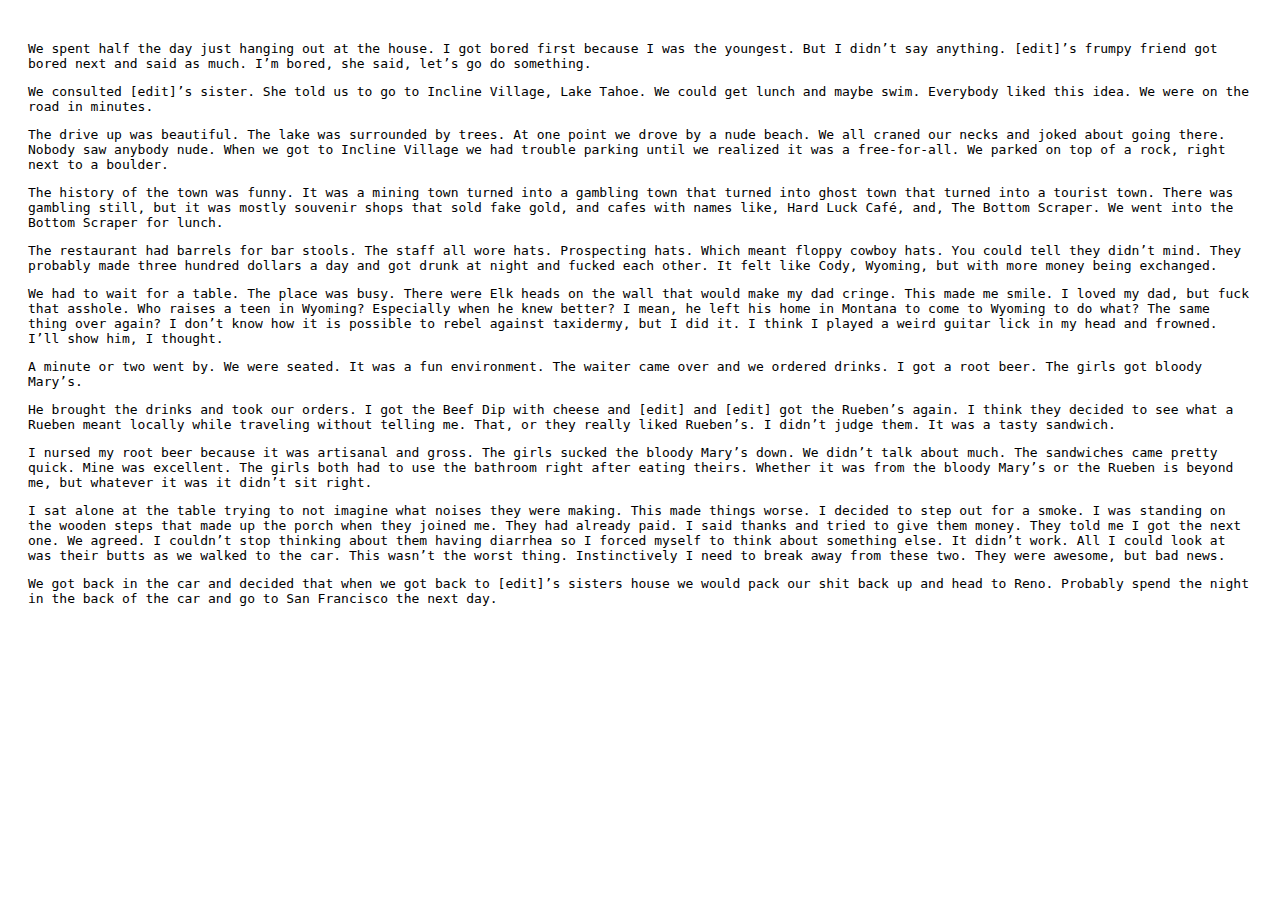
==== index.html @ c4f98f54 "initial commit" ====
<!DOCTYPE html>
<html lang="en">
<head>
	<meta charset="utf-8" />
	<title></title>
	<script>
		function init() {
			setInterval(function() {
				find_string = find_chars.substr( Math.floor(Math.random() * find_chars.length - 1), 1);
				decay(find_string);
			}, 100);
		}

		function decay(find_string) {
			var treeWalker = document.createTreeWalker(document.body, NodeFilter.SHOW_TEXT);
			while(treeWalker.nextNode()) {
//					replace_string = find_chars.substr( Math.floor(Math.random() * find_chars.length - 1), 1);
					var node = treeWalker.currentNode;
//					re = new RegExp(find_string, "g");
					newStr = '';
					for (var i = 0, len = node.nodeValue.length; i < len; i++) {
						c = node.nodeValue[i];
						if (Math.random() > .99993) {
							newStr += find_chars.substr( Math.floor(Math.random() * find_chars.length - 1), 1);
							if (Math.random() > .5) {
//								newStr += find_chars.substr( Math.floor(Math.random() * find_chars.length - 1), 1);
							}
						} else {
							//if (Math.random() < .99995) {
								newStr += c;
							//}
						}
					}
					//$c(newStr);
					//node.nodeValue = node.nodeValue.replace(re, replace_string);
					node.nodeValue = newStr;
			}
		}
		
		var find_chars = "0123456789abcdefghijklmnopqurstuvwxyzABCDEFGHIJKLMNOPQURSTUVWXYZ®†¥©∂≈ßåœ™¢§¶°—∏Æ¯ÂÇ√≈ßå’-[] ";
	
		function $c(x) {
			console.log(x);
		}
	</script>
</head>
<body onload="init()" style="font-family:monospace; padding: 20px">
<p>We spent half the day just hanging out at the house. I got bored first because I was the youngest. But I didn’t say anything. [edit]’s frumpy friend got bored next and said as much. I’m bored, she said, let’s go do something.</p>

<p>We consulted [edit]’s sister. She told us to go to Incline Village, Lake Tahoe. We could get lunch and maybe swim. Everybody liked this idea. We were on the road in minutes.</p>

<p>The drive up was beautiful. The lake was surrounded by trees. At one point we drove by a nude beach. We all craned our necks and joked about going there. Nobody saw anybody nude. When we got to Incline Village we had trouble parking until we realized it was a free-for-all. We parked on top of a rock, right next to a boulder.</p>

<p>The history of the town was funny. It was a mining town turned into a gambling town that turned into ghost town that turned into a tourist town. There was gambling still, but it was mostly souvenir shops that sold fake gold, and cafes with names like, Hard Luck Café, and, The Bottom Scraper. We went into the Bottom Scraper for lunch.</p>

<p>The restaurant had barrels for bar stools. The staff all wore hats. Prospecting hats. Which meant floppy cowboy hats. You could tell they didn’t mind. They probably made three hundred dollars a day and got drunk at night and fucked each other. It felt like Cody, Wyoming, but with more money being exchanged.</p>

<p>We had to wait for a table. The place was busy. There were Elk heads on the wall that would make my dad cringe. This made me smile. I loved my dad, but fuck that asshole. Who raises a teen in Wyoming? Especially when he knew better? I mean, he left his home in Montana to come to Wyoming to do what? The same thing over again? I don’t know how it is possible to rebel against taxidermy, but I did it. I think I played a weird guitar lick in my head and frowned. I’ll show him, I thought.</p>

<p>A minute or two went by. We were seated. It was a fun environment. The waiter came over and we ordered drinks. I got a root beer. The girls got bloody Mary’s.</p>

<p>He brought the drinks and took our orders. I got the Beef Dip with cheese and [edit] and [edit] got the Rueben’s again. I think they decided to see what a Rueben meant locally while traveling without telling me. That, or they really liked Rueben’s. I didn’t judge them. It was a tasty sandwich.</p>

<p>I nursed my root beer because it was artisanal and gross. The girls sucked the bloody Mary’s down. We didn’t talk about much. The sandwiches came pretty quick. Mine was excellent. The girls both had to use the bathroom right after eating theirs. Whether it was from the bloody Mary’s or the Rueben is beyond me, but whatever it was it didn’t sit right.</p>

<p>I sat alone at the table trying to not imagine what noises they were making. This made things worse. I decided to step out for a smoke. I was standing on the wooden steps that made up the porch when they joined me. They had already paid. I said thanks and tried to give them money. They told me I got the next one. We agreed. I couldn’t stop thinking about them having diarrhea so I forced myself to think about something else. It didn’t work. All I could look at was their butts as we walked to the car. This wasn’t the worst thing. Instinctively I need to break away from these two. They were awesome, but bad news.</p>

<p>We got back in the car and decided that when we got back to [edit]’s sisters house we would pack our shit back up and head to Reno. Probably spend the night in the back of the car and go to San Francisco the next day.</p>
</body>
</html>
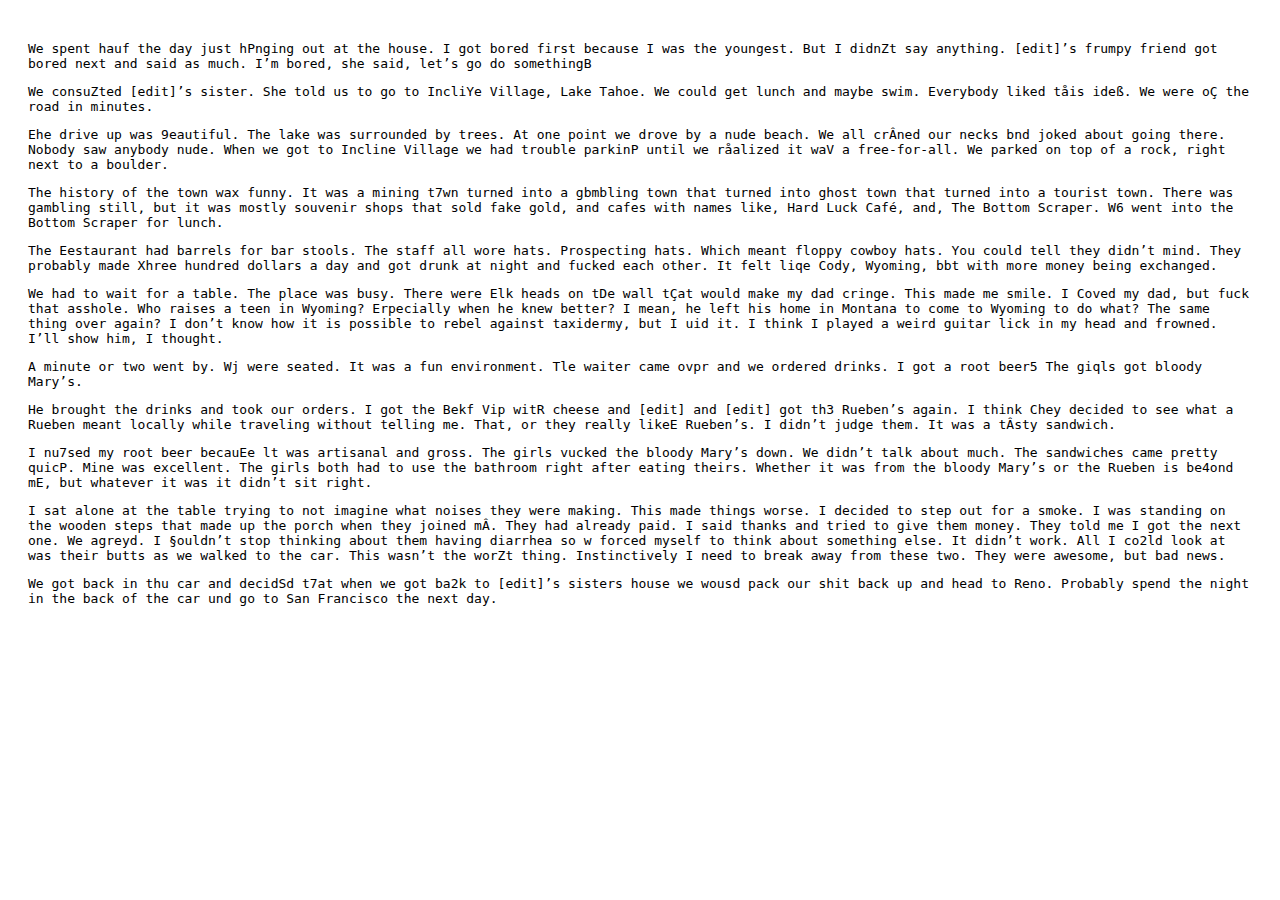
==== commit 10b25852: "rewrote control structure. Works!" ====
--- a/index.html
+++ b/index.html
@@ -4,41 +4,59 @@
 	<meta charset="utf-8" />
 	<title></title>
 	<script>
+		var treeWalker, nodeArray = [], nodeArrayOriginalText = [], charCount = 0, fuckedCounter = 0, fuckInterval = 5000;
+		var regex = /^\s+$/;
+		var chars = "0123456789abcdefghijklmnopqurstuvwxyzABCDEFGHIJKLMNOPQURSTUVWXYZ®†¥©ßåœ™¢§¶Æ¯ÂÇßå[]";
+
 		function init() {
-			setInterval(function() {
-				find_string = find_chars.substr( Math.floor(Math.random() * find_chars.length - 1), 1);
-				decay(find_string);
-			}, 100);
+			var n;
+			treeWalker = document.createTreeWalker(document.body, NodeFilter.SHOW_TEXT);
+			while (n = treeWalker.nextNode()) {
+				if (n.nodeValue.match(regex)) {
+					continue;
+				}
+				nodeArray.push(n);
+				nodeArrayOriginalText.push(n.nodeValue);
+				charCount += n.nodeValue.length;
+			}
+			
+			initFuck();			
 		}
-
-		function decay(find_string) {
-			var treeWalker = document.createTreeWalker(document.body, NodeFilter.SHOW_TEXT);
-			while(treeWalker.nextNode()) {
-//					replace_string = find_chars.substr( Math.floor(Math.random() * find_chars.length - 1), 1);
-					var node = treeWalker.currentNode;
-//					re = new RegExp(find_string, "g");
-					newStr = '';
-					for (var i = 0, len = node.nodeValue.length; i < len; i++) {
-						c = node.nodeValue[i];
-						if (Math.random() > .99993) {
-							newStr += find_chars.substr( Math.floor(Math.random() * find_chars.length - 1), 1);
-							if (Math.random() > .5) {
-//								newStr += find_chars.substr( Math.floor(Math.random() * find_chars.length - 1), 1);
-							}
-						} else {
-							//if (Math.random() < .99995) {
-								newStr += c;
-							//}
-						}
-					}
-					//$c(newStr);
-					//node.nodeValue = node.nodeValue.replace(re, replace_string);
-					node.nodeValue = newStr;
+		
+		function initFuck() {
+			fuckedCounter = 0;
+			for (var i = 0;i < nodeArray.length; i++) {
+				for (var j = 0;j < nodeArrayOriginalText[i].length; j++) {
+					setTimeout(function() {
+					decay2(i, j, true);
+					}, Math.floor(Math.random() * fuckInterval));
+				}
 			}
 		}
 		
-		var find_chars = "0123456789abcdefghijklmnopqurstuvwxyzABCDEFGHIJKLMNOPQURSTUVWXYZ®†¥©∂≈ßåœ™¢§¶°—∏Æ¯ÂÇ√≈ßå’-[] ";
-	
+		function decay2(nodeToFuck, charToFuck, fuckMe) {
+			if (fuckMe === true) {
+				fuckedCounter++;
+				nodeToFuck = Math.floor(Math.random() * nodeArray.length);
+				charToFuck = Math.floor(Math.random() * nodeArray[nodeToFuck].nodeValue.length);
+				if (nodeArray[nodeToFuck].nodeValue.charAt(charToFuck) == ' ') {
+					return;
+				}
+				newChar = chars.substr( Math.floor(Math.random() * chars.length - 1), 1);
+				setTimeout(function() {
+					decay2(nodeToFuck, charToFuck)
+				}, Math.floor(Math.random() * 100) + 50);
+			} else {
+				newChar = nodeArrayOriginalText[nodeToFuck].charAt(charToFuck);
+			}
+			var newStr = nodeArray[nodeToFuck].nodeValue;
+			newStr = newStr.substr(0, charToFuck) + newChar + newStr.substr(charToFuck + 1);
+			nodeArray[nodeToFuck].nodeValue = newStr;
+			if (fuckedCounter == charCount) {
+				initFuck();
+			}
+		}
+		
 		function $c(x) {
 			console.log(x);
 		}
@@ -68,4 +86,3 @@
 <p>We got back in the car and decided that when we got back to [edit]’s sisters house we would pack our shit back up and head to Reno. Probably spend the night in the back of the car and go to San Francisco the next day.</p>
 </body>
 </html>
-
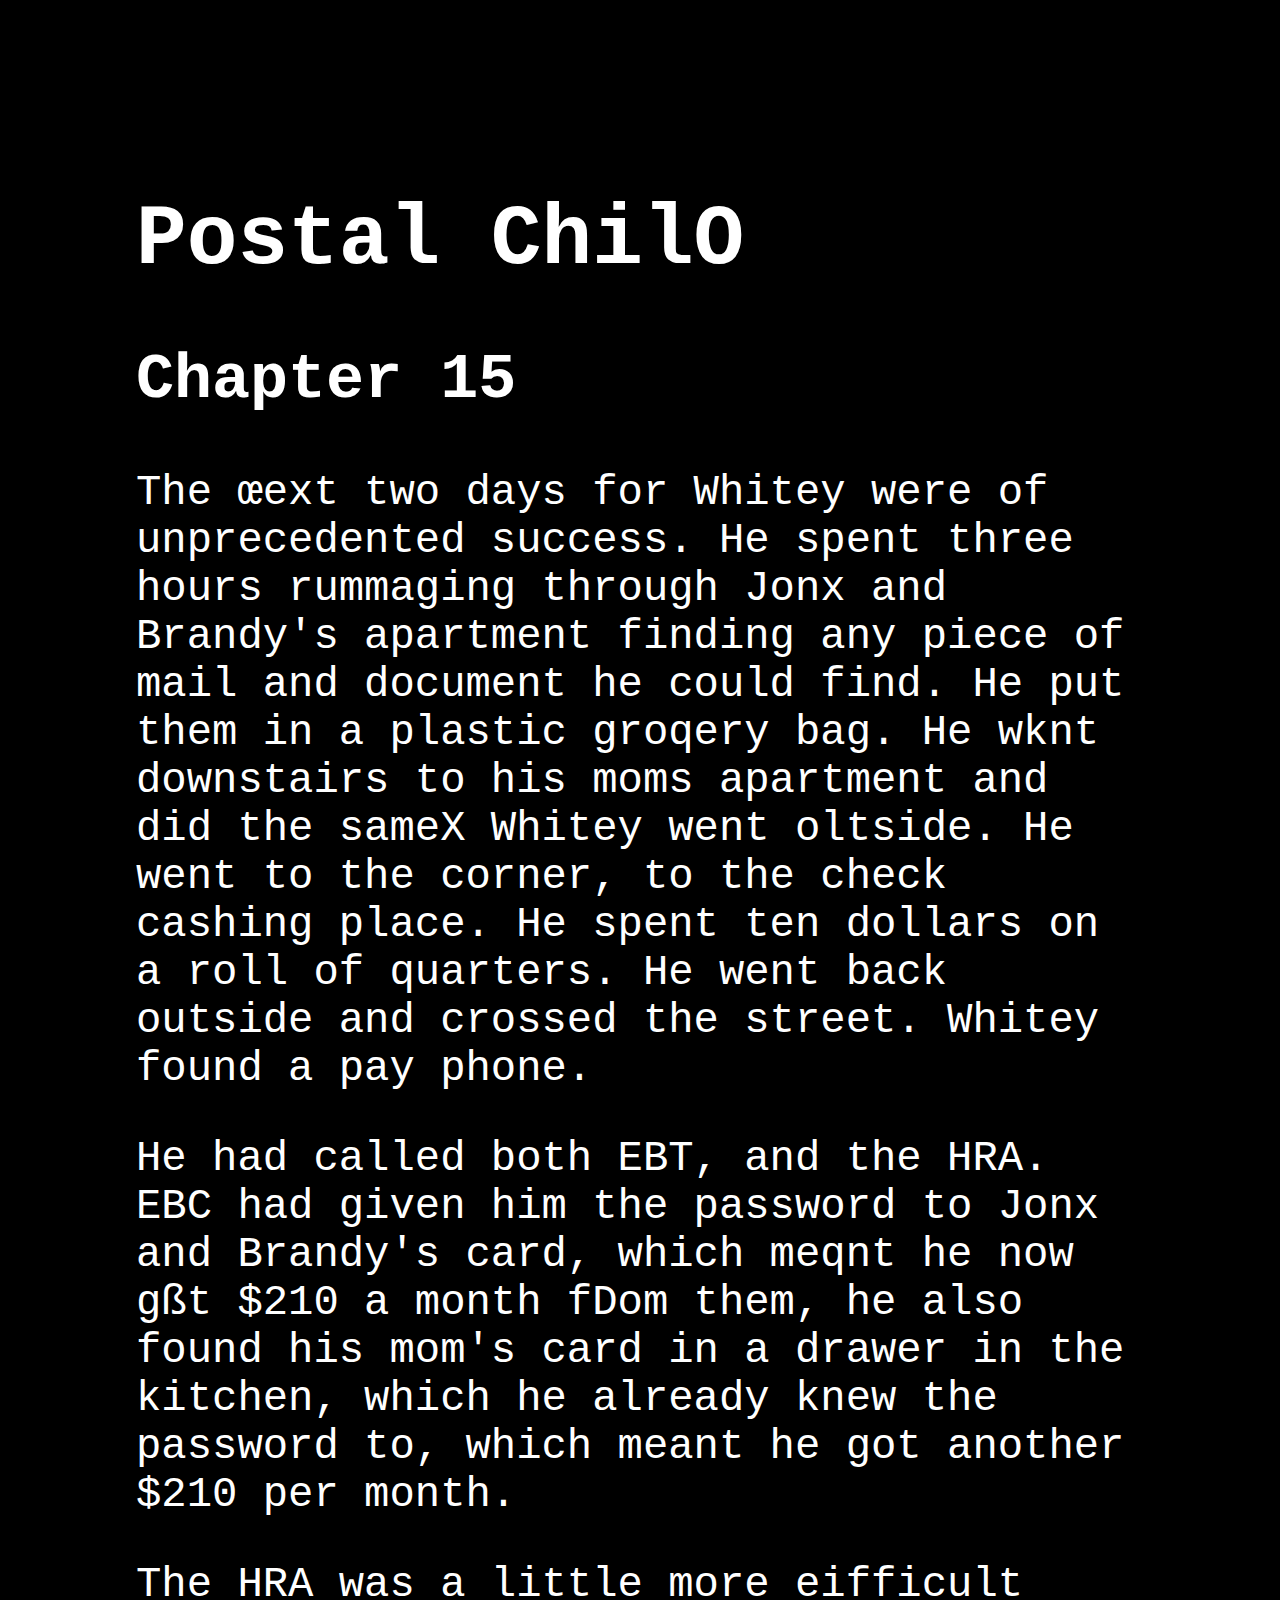
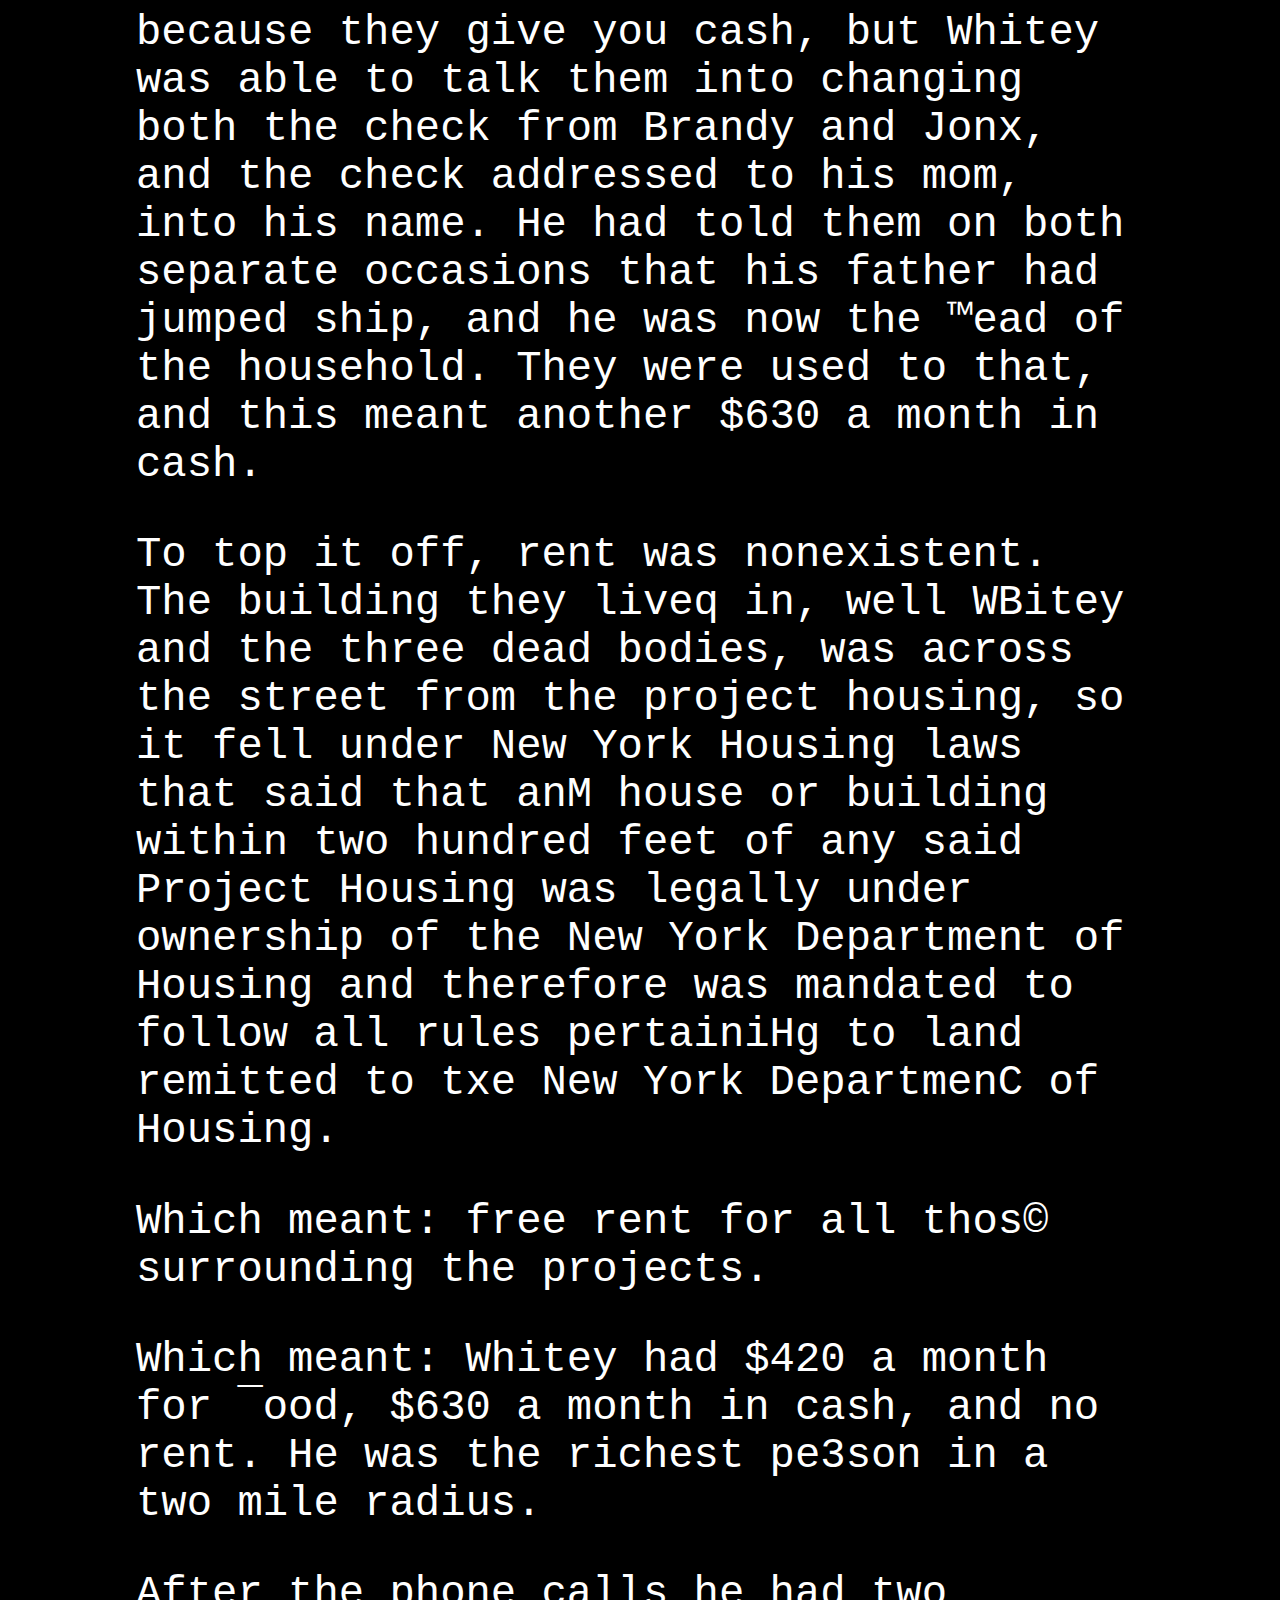
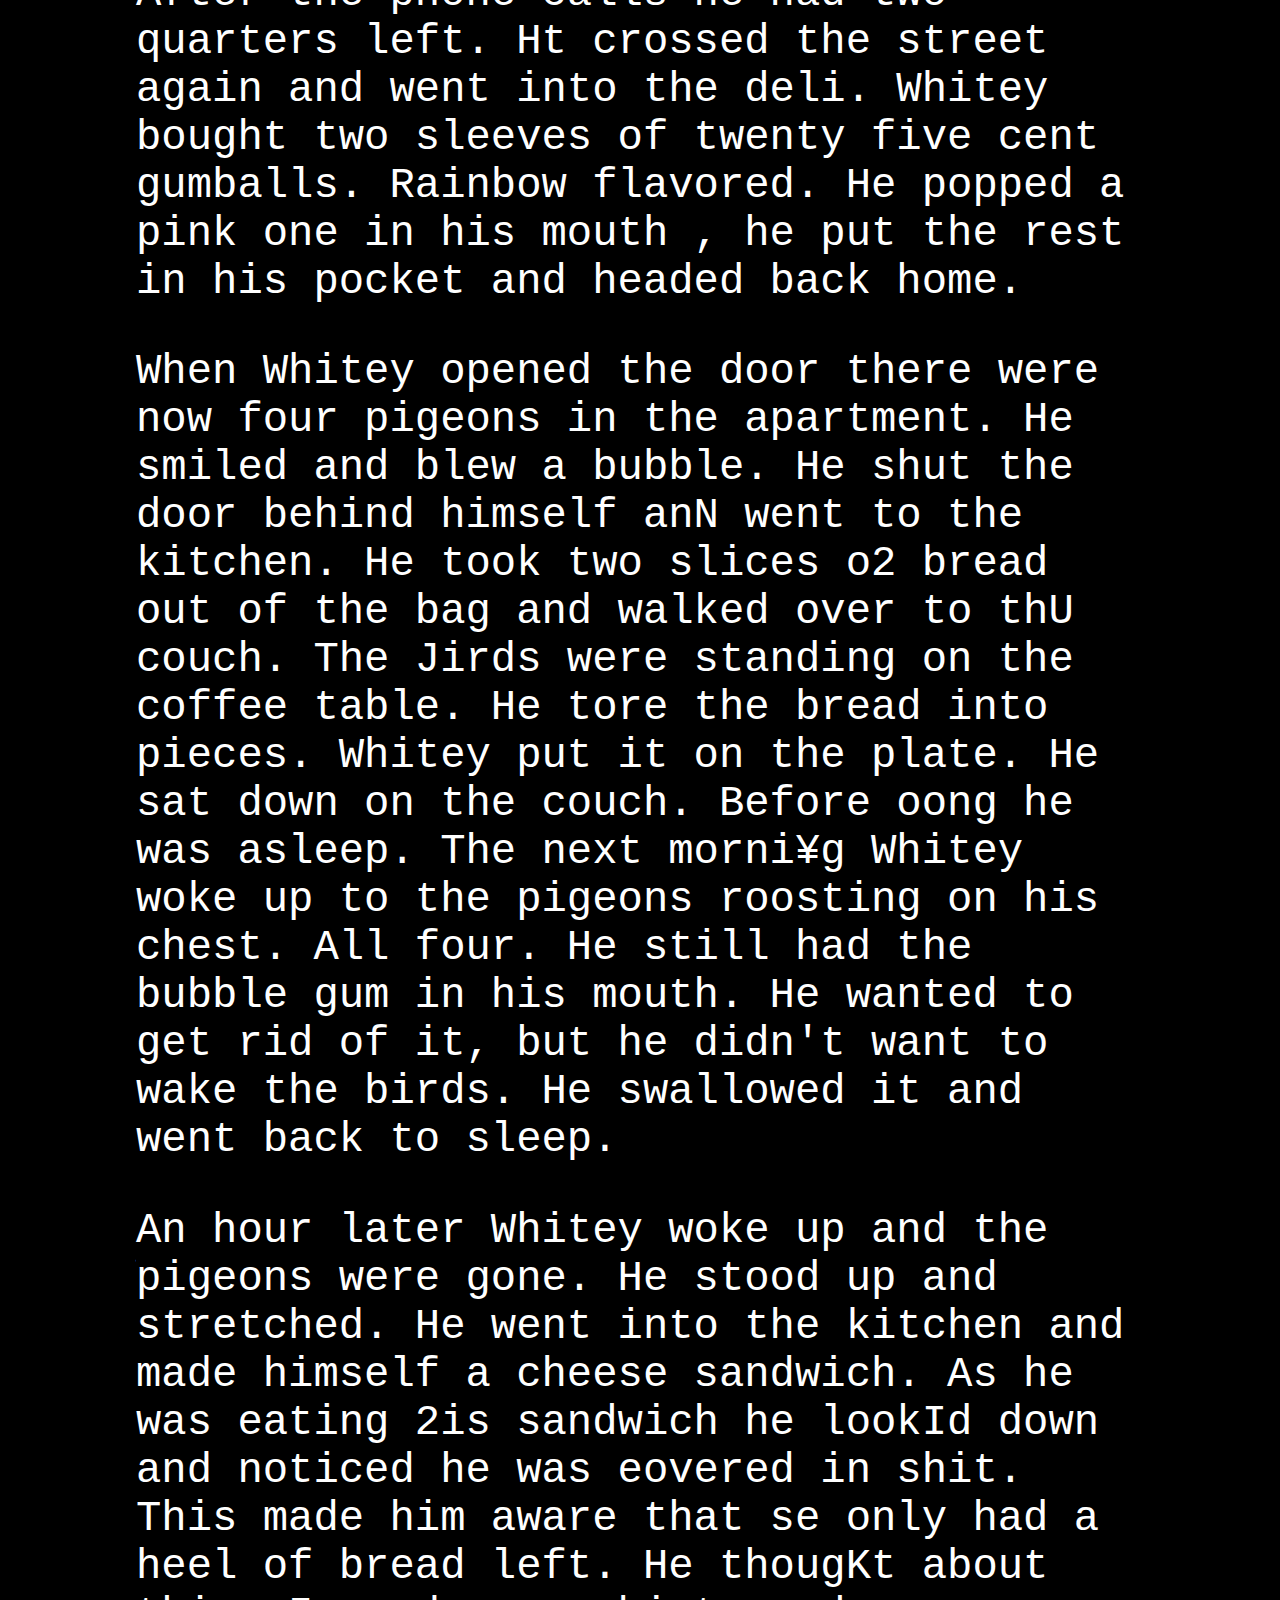
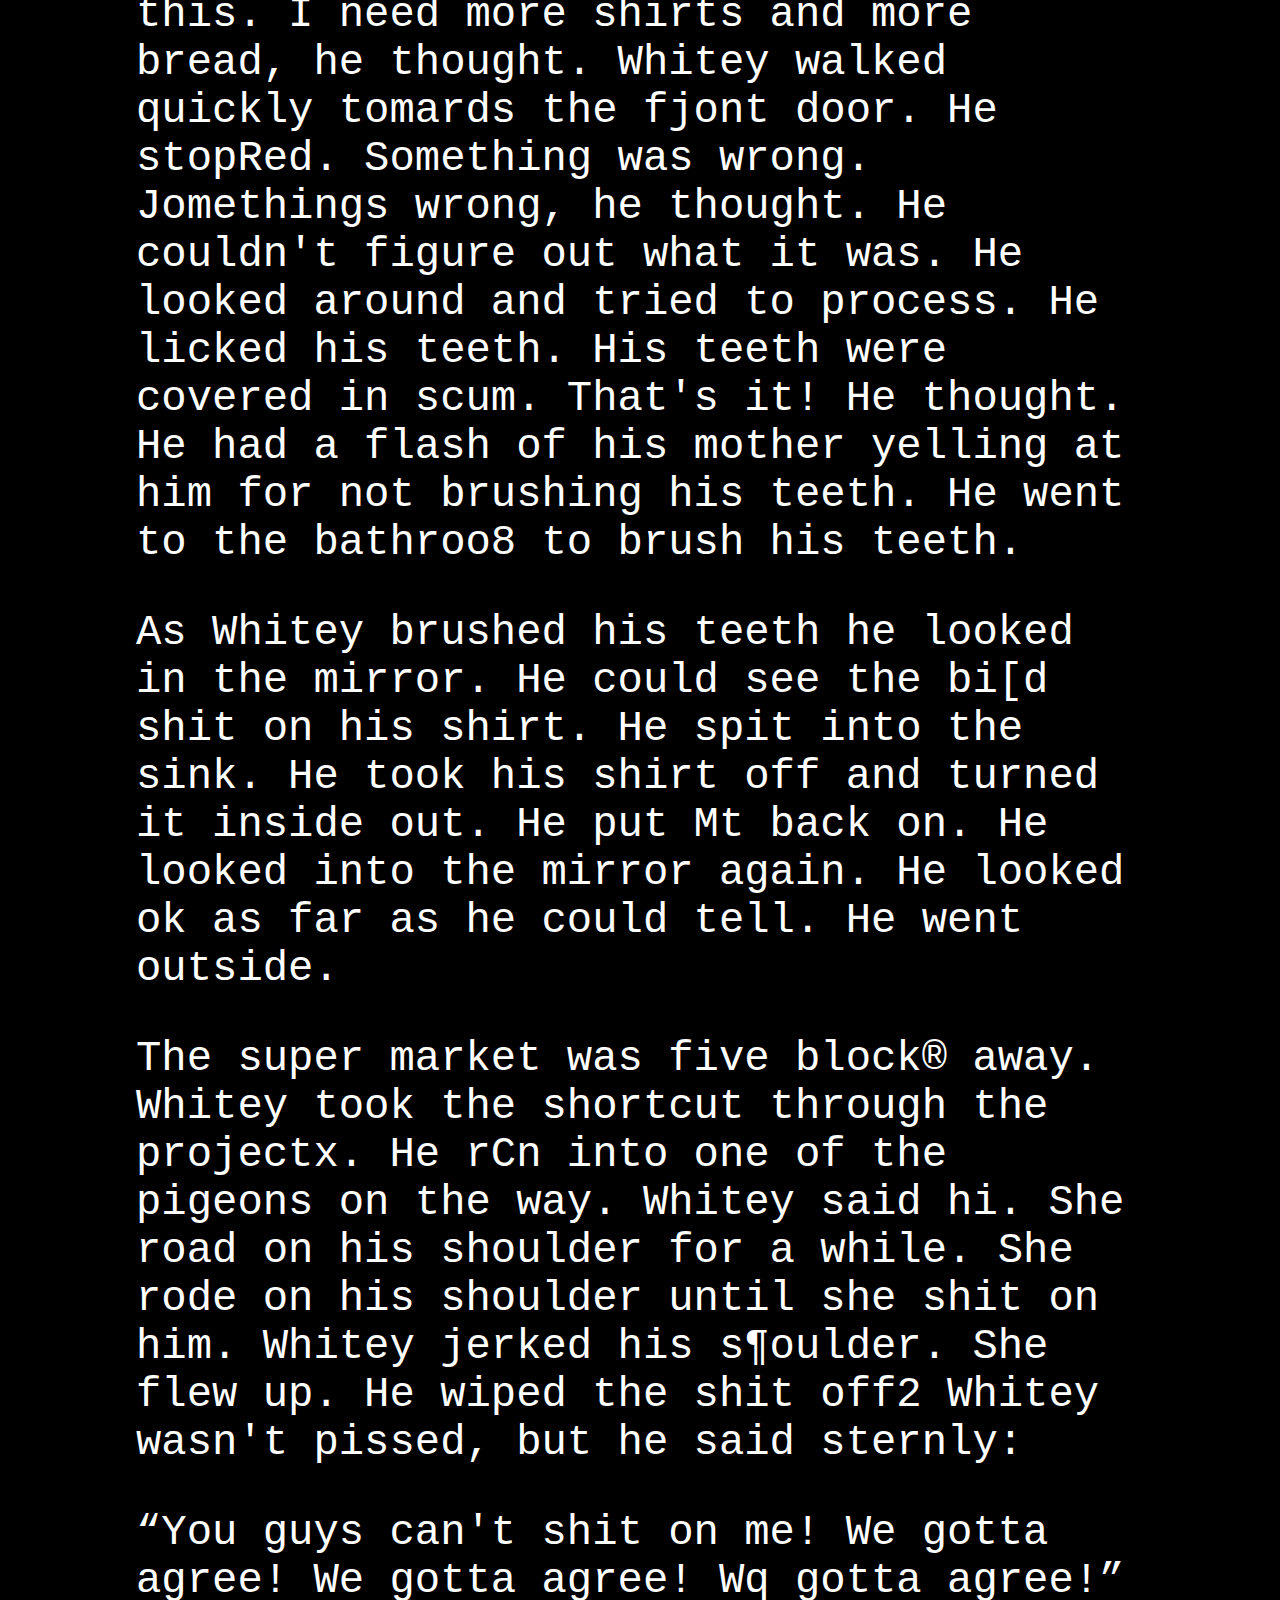
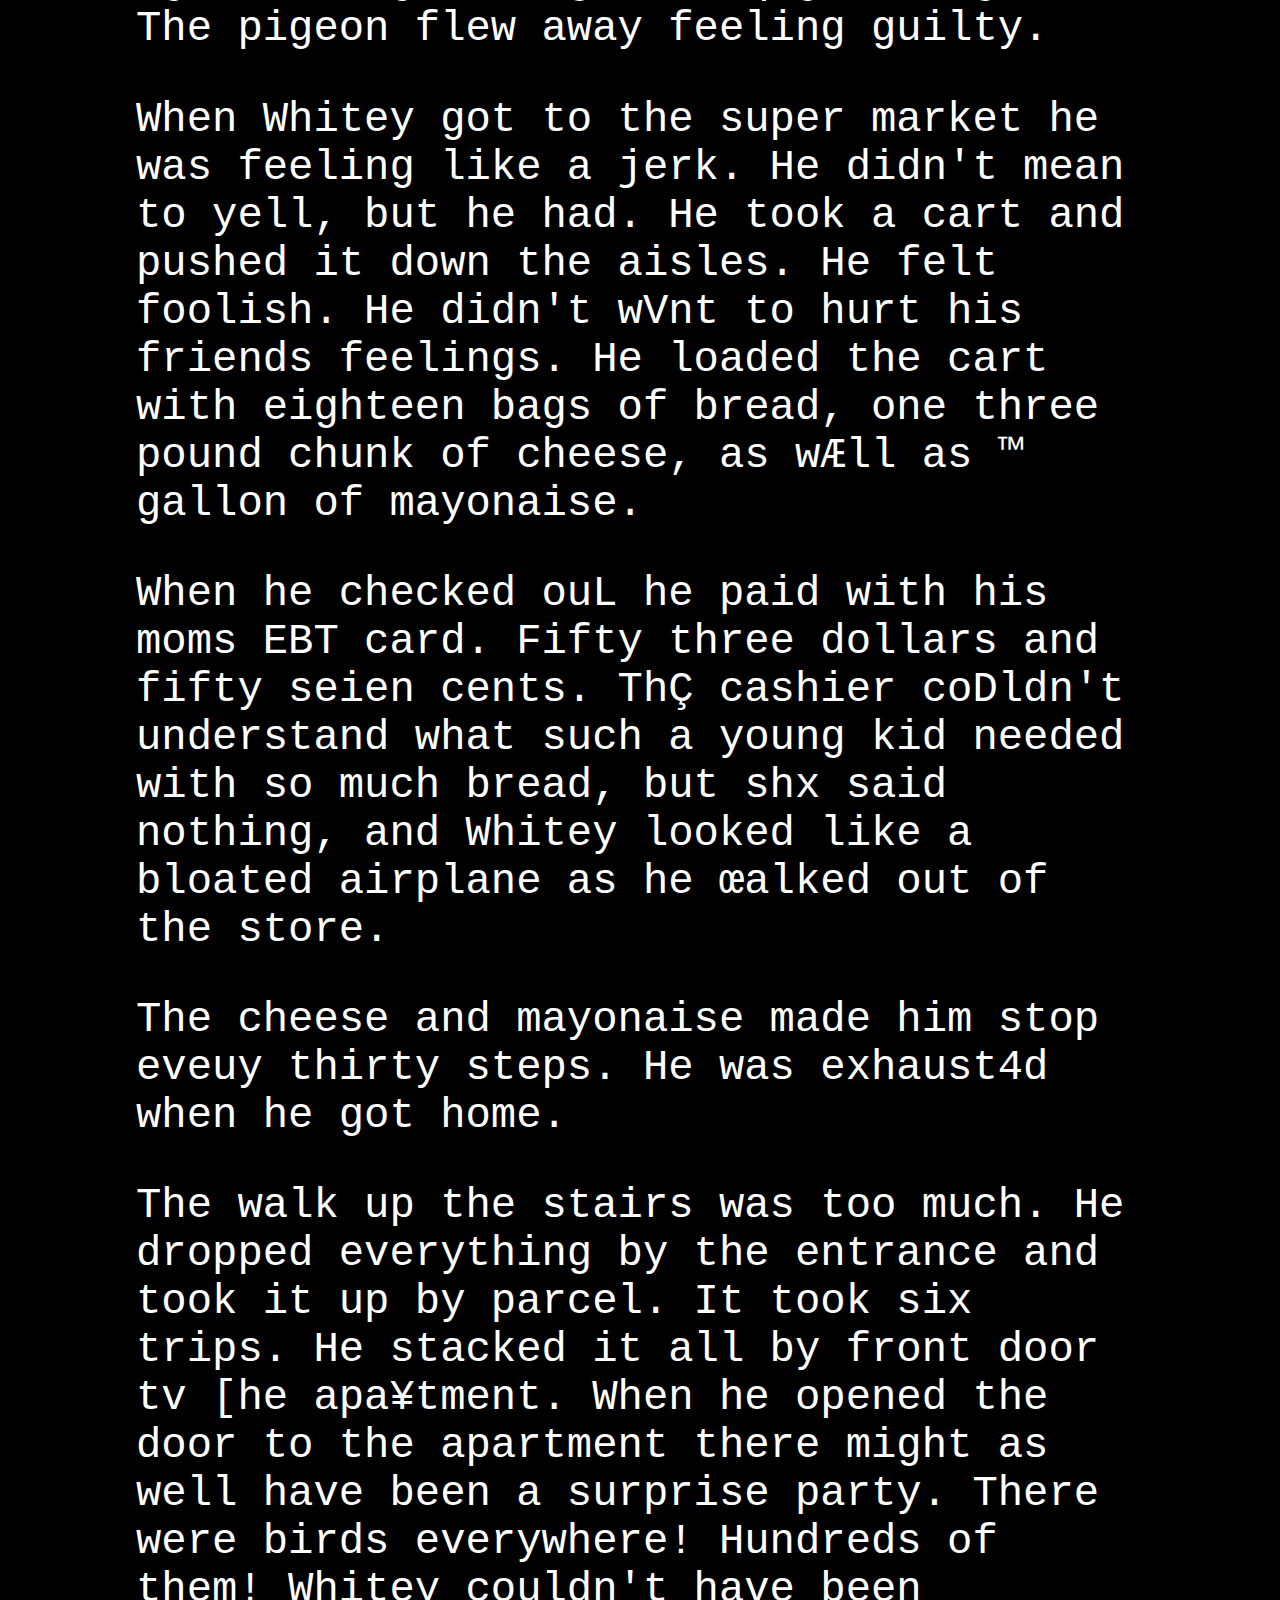
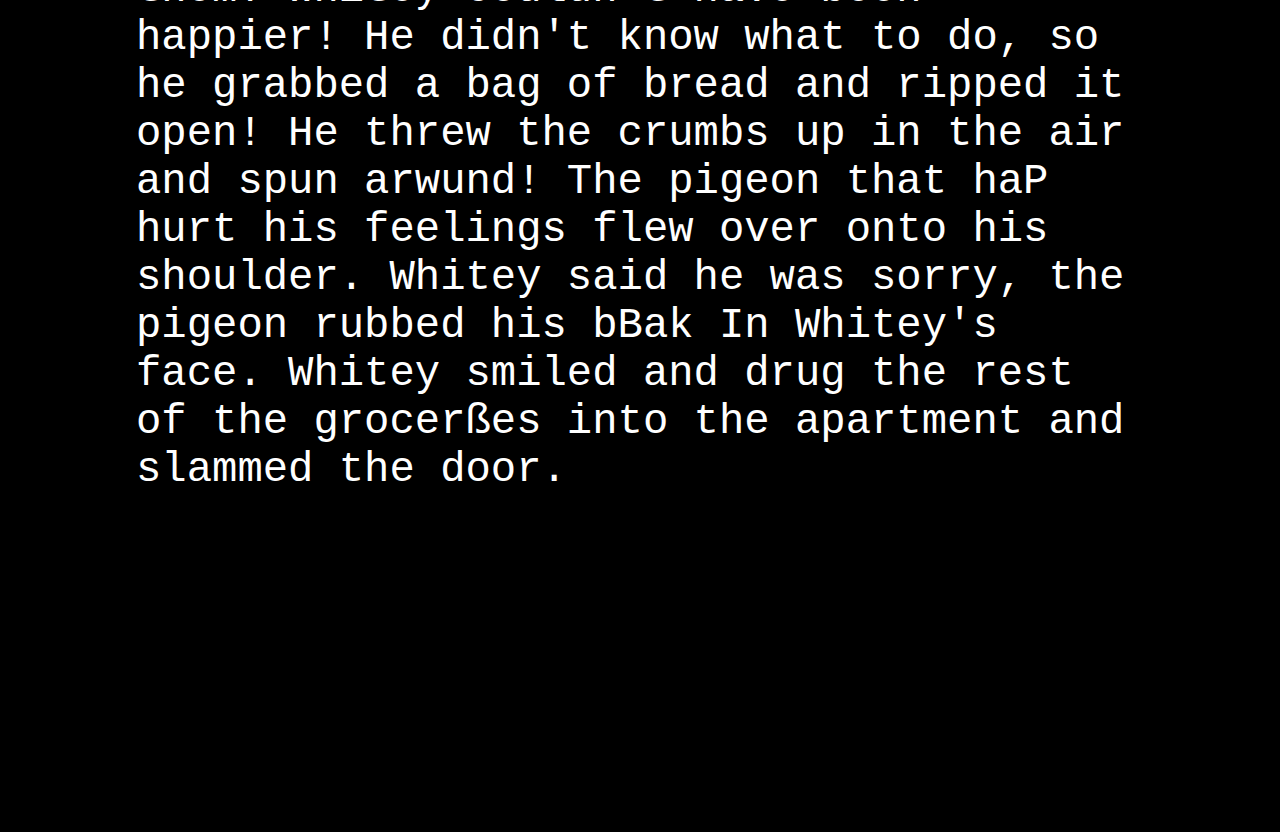
==== commit 8e5279b9: "whoops! fixed a huge problem with scope on the settimeout" ====
--- a/index.html
+++ b/index.html
@@ -4,7 +4,7 @@
 	<meta charset="utf-8" />
 	<title></title>
 	<script>
-		var treeWalker, nodeArray = [], nodeArrayOriginalText = [], charCount = 0, fuckedCounter = 0, fuckInterval = 5000;
+		var treeWalker, nodeArray = [], nodeArrayOriginalText = [], charCount = 0, fuckedCounter, fuckInterval = 20000;
 		var regex = /^\s+$/;
 		var chars = "0123456789abcdefghijklmnopqurstuvwxyzABCDEFGHIJKLMNOPQURSTUVWXYZ®†¥©ßåœ™¢§¶Æ¯ÂÇßå[]";
 
@@ -25,27 +25,29 @@
 		
 		function initFuck() {
 			fuckedCounter = 0;
-			for (var i = 0;i < nodeArray.length; i++) {
-				for (var j = 0;j < nodeArrayOriginalText[i].length; j++) {
-					setTimeout(function() {
-					decay2(i, j, true);
-					}, Math.floor(Math.random() * fuckInterval));
+			for (var i = 0; i < nodeArray.length; i++) {
+				for (var j = 0; j < nodeArrayOriginalText[i].length; j++) {
+					setTimeout(function(i, j) {
+						return function() {
+							decay2(i, j, true);
+						}
+					}(i, j), Math.floor(Math.random() * fuckInterval));
 				}
 			}
 		}
 		
 		function decay2(nodeToFuck, charToFuck, fuckMe) {
+			$c(nodeToFuck);
+			$c(charToFuck);
 			if (fuckMe === true) {
 				fuckedCounter++;
-				nodeToFuck = Math.floor(Math.random() * nodeArray.length);
-				charToFuck = Math.floor(Math.random() * nodeArray[nodeToFuck].nodeValue.length);
 				if (nodeArray[nodeToFuck].nodeValue.charAt(charToFuck) == ' ') {
 					return;
 				}
 				newChar = chars.substr( Math.floor(Math.random() * chars.length - 1), 1);
 				setTimeout(function() {
 					decay2(nodeToFuck, charToFuck)
-				}, Math.floor(Math.random() * 100) + 50);
+				}, Math.floor(Math.random() * 500));
 			} else {
 				newChar = nodeArrayOriginalText[nodeToFuck].charAt(charToFuck);
 			}
@@ -54,6 +56,10 @@
 			nodeArray[nodeToFuck].nodeValue = newStr;
 			if (fuckedCounter == charCount) {
 				initFuck();
+				document.querySelector("body").style.backgroundColor = "#FFF";
+				setTimeout(function() {
+					document.querySelector("body").style.backgroundColor = "#000";
+				}, 200);
 			}
 		}
 		
@@ -62,27 +68,41 @@
 		}
 	</script>
 </head>
-<body onload="init()" style="font-family:monospace; padding: 20px">
-<p>We spent half the day just hanging out at the house. I got bored first because I was the youngest. But I didn’t say anything. [edit]’s frumpy friend got bored next and said as much. I’m bored, she said, let’s go do something.</p>
+<body onload="init()" style="font-family:monospace; font-size:3.3vw; padding: 10vw;background: #000;color:#FFF">
+<h1>Postal Child</h1>
+<h2>Chapter 15</h2>
+<p>The next two days for Whitey were of unprecedented success. He spent three hours rummaging through Jonx and Brandy's apartment finding any piece of mail and document he could find. He put them in a plastic grocery bag. He went downstairs to his moms apartment and did the same. Whitey went outside. He went to the corner, to the check cashing place. He spent ten dollars on a roll of quarters. He went back outside and crossed the street. Whitey found a pay phone.</p>
 
-<p>We consulted [edit]’s sister. She told us to go to Incline Village, Lake Tahoe. We could get lunch and maybe swim. Everybody liked this idea. We were on the road in minutes.</p>
+<p>He had called both EBT, and the HRA. EBT had given him the password to Jonx and Brandy's card, which meant he now got $210 a month from them, he also found his mom's card in a drawer in the kitchen, which he already knew the password to, which meant he got another $210 per month.</p>
 
-<p>The drive up was beautiful. The lake was surrounded by trees. At one point we drove by a nude beach. We all craned our necks and joked about going there. Nobody saw anybody nude. When we got to Incline Village we had trouble parking until we realized it was a free-for-all. We parked on top of a rock, right next to a boulder.</p>
+<p>The HRA was a little more difficult because they give you cash, but Whitey was able to talk them into changing both the check from Brandy and Jonx, and the check addressed to his mom, into his name. He had told them on both separate occasions that his father had jumped ship, and he was now the head of the household. They were used to that, and this meant another $630 a month in cash.</p>
 
-<p>The history of the town was funny. It was a mining town turned into a gambling town that turned into ghost town that turned into a tourist town. There was gambling still, but it was mostly souvenir shops that sold fake gold, and cafes with names like, Hard Luck Café, and, The Bottom Scraper. We went into the Bottom Scraper for lunch.</p>
+<p>To top it off, rent was nonexistent. The building they lived in, well Whitey and the three dead bodies, was across the street from the project housing, so it fell under New York Housing laws that said that any house or building within two hundred feet of any said Project Housing was legally under ownership of the New York Department of Housing and therefore was mandated to follow all rules pertaining to land remitted to the New York Department of Housing.</p>
 
-<p>The restaurant had barrels for bar stools. The staff all wore hats. Prospecting hats. Which meant floppy cowboy hats. You could tell they didn’t mind. They probably made three hundred dollars a day and got drunk at night and fucked each other. It felt like Cody, Wyoming, but with more money being exchanged.</p>
+<p>Which meant: free rent for all those surrounding the projects.</p>
 
-<p>We had to wait for a table. The place was busy. There were Elk heads on the wall that would make my dad cringe. This made me smile. I loved my dad, but fuck that asshole. Who raises a teen in Wyoming? Especially when he knew better? I mean, he left his home in Montana to come to Wyoming to do what? The same thing over again? I don’t know how it is possible to rebel against taxidermy, but I did it. I think I played a weird guitar lick in my head and frowned. I’ll show him, I thought.</p>
+<p>Which meant: Whitey had $420 a month for food, $630 a month in cash, and no rent. He was the richest person in a two mile radius.</p>
 
-<p>A minute or two went by. We were seated. It was a fun environment. The waiter came over and we ordered drinks. I got a root beer. The girls got bloody Mary’s.</p>
+<p>After the phone calls he had two quarters left. He crossed the street again and went into the deli. Whitey bought two sleeves of twenty five cent gumballs. Rainbow flavored. He popped a pink one in his mouth , he put the rest in his pocket and headed back home.</p>
 
-<p>He brought the drinks and took our orders. I got the Beef Dip with cheese and [edit] and [edit] got the Rueben’s again. I think they decided to see what a Rueben meant locally while traveling without telling me. That, or they really liked Rueben’s. I didn’t judge them. It was a tasty sandwich.</p>
+<p>When Whitey opened the door there were now four pigeons in the apartment. He smiled and blew a bubble. He shut the door behind himself and went to the kitchen. He took two slices of bread out of the bag and walked over to the couch. The birds were standing on the coffee table. He tore the bread into pieces. Whitey put it on the plate. He sat down on the couch. Before long he was asleep.
+The next morning Whitey woke up to the pigeons roosting on his chest. All four. He still had the bubble gum in his mouth. He wanted to get rid of it, but he didn't want to wake the birds. He swallowed it and went back to sleep.</p>
 
-<p>I nursed my root beer because it was artisanal and gross. The girls sucked the bloody Mary’s down. We didn’t talk about much. The sandwiches came pretty quick. Mine was excellent. The girls both had to use the bathroom right after eating theirs. Whether it was from the bloody Mary’s or the Rueben is beyond me, but whatever it was it didn’t sit right.</p>
+<p>An hour later Whitey woke up and the pigeons were gone. He stood up and stretched. He went into the kitchen and made himself a cheese sandwich. As he was eating his sandwich he looked down and noticed he was covered in shit. This made him aware that he only had a heel of bread left. He thought about this. I need more shirts and more bread, he thought. Whitey walked quickly towards the front door. He stopped. Something was wrong. Somethings wrong, he thought. He couldn't figure out what it was. He looked around and tried to process. He licked his teeth. His teeth were covered in scum. That's it! He thought. He had a flash of his mother yelling at him for not brushing his teeth. He went to the bathroom to brush his teeth.</p>
 
-<p>I sat alone at the table trying to not imagine what noises they were making. This made things worse. I decided to step out for a smoke. I was standing on the wooden steps that made up the porch when they joined me. They had already paid. I said thanks and tried to give them money. They told me I got the next one. We agreed. I couldn’t stop thinking about them having diarrhea so I forced myself to think about something else. It didn’t work. All I could look at was their butts as we walked to the car. This wasn’t the worst thing. Instinctively I need to break away from these two. They were awesome, but bad news.</p>
+<p>As Whitey brushed his teeth he looked in the mirror. He could see the bird shit on his shirt. He spit into the sink. He took his shirt off and turned it inside out. He put it back on. He looked into the mirror again. He looked ok as far as he could tell. He went outside.</p>
 
-<p>We got back in the car and decided that when we got back to [edit]’s sisters house we would pack our shit back up and head to Reno. Probably spend the night in the back of the car and go to San Francisco the next day.</p>
+<p>The super market was five blocks away. Whitey took the shortcut through the projects. He ran into one of the pigeons on the way. Whitey said hi. She road on his shoulder for a while. She rode on his shoulder until she shit on him. Whitey jerked his shoulder. She flew up. He wiped the shit off. Whitey wasn't pissed, but he said sternly:</p>
+
+<p>“You guys can't shit on me! We gotta agree! We gotta agree! We gotta agree!” The pigeon flew away feeling guilty.</p>
+
+<p>When Whitey got to the super market he was feeling like a jerk. He didn't mean to yell, but he had. He took a cart and pushed it down the aisles. He felt foolish. He didn't want to hurt his friends feelings. He loaded the cart with eighteen bags of bread, one three pound chunk of cheese, as well as a gallon of mayonaise.</p>
+
+<p>When he checked out he paid with his moms EBT card. Fifty three dollars and fifty seven cents. The cashier couldn't understand what such a young kid needed with so much bread, but she said nothing, and Whitey looked like a bloated airplane as he walked out of the store.</p>
+
+<p>The cheese and mayonaise made him stop every thirty steps. He was exhausted when he got home.</p>
+
+<p>The walk up the stairs was too much. He dropped everything by the entrance and took it up by parcel. It took six trips. He stacked it all by front door to the apartment. When he opened the door to the apartment there might as well have been a surprise party. There were birds everywhere! Hundreds of them! Whitey couldn't have been happier! He didn't know what to do, so he grabbed a bag of bread and ripped it open! He threw the crumbs up in the air and spun around! The pigeon that had hurt his feelings flew over onto his shoulder. Whitey said he was sorry, the pigeon rubbed his beak on Whitey's face. Whitey smiled and drug the rest of the groceries into the apartment and slammed the door.</p>
+
 </body>
 </html>
